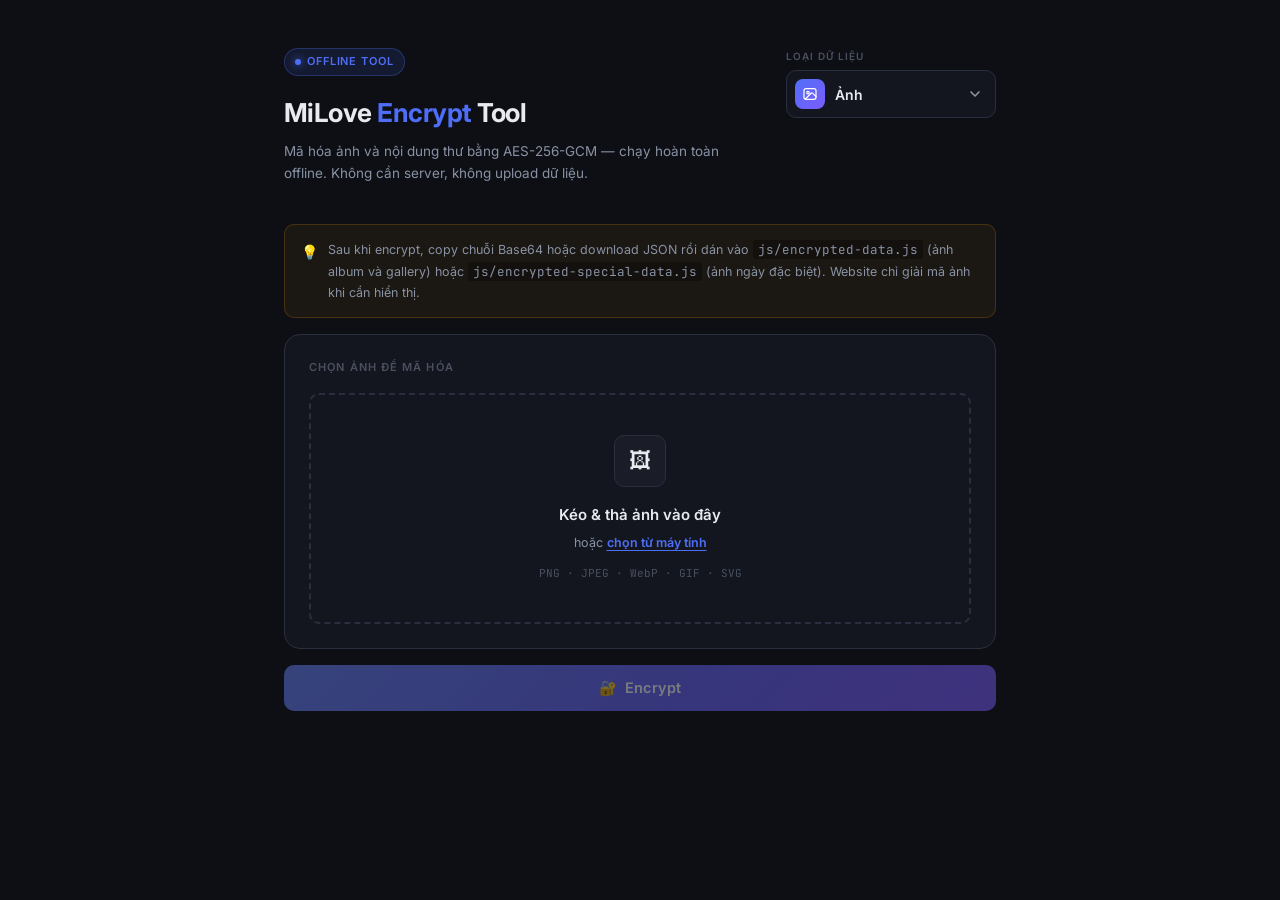
==== encrypt-tool.html @ bb498503 "first commit" ====
<!DOCTYPE html>
<html lang="vi">
<head>
  <meta charset="UTF-8">
  <meta name="viewport" content="width=device-width, initial-scale=1.0">
  <title>Encrypt Tool — MiLove</title>
  <link rel="preconnect" href="https://fonts.googleapis.com">
  <link rel="preconnect" href="https://fonts.gstatic.com" crossorigin>
  <link href="https://fonts.googleapis.com/css2?family=Inter:wght@300;400;500;600;700&family=JetBrains+Mono:wght@400;500&display=swap" rel="stylesheet">
  <style>
    /* ── Reset & Base ── */
    *, *::before, *::after { box-sizing: border-box; margin: 0; padding: 0; }

    :root {
      --bg-base:       #0d0f14;
      --bg-surface:    #13161e;
      --bg-elevated:   #1a1d27;
      --bg-hover:      #20243300;
      --border:        #2a2f3f;
      --border-active: #4f6ef7;
      --accent:        #4f6ef7;
      --accent-glow:   rgba(79, 110, 247, 0.25);
      --accent-2:      #7c5cfc;
      --success:       #22d3a0;
      --success-glow:  rgba(34, 211, 160, 0.2);
      --warning:       #f59e0b;
      --error:         #f04060;
      --text-primary:  #e8eaf0;
      --text-secondary:#8892a4;
      --text-muted:    #4a5060;
      --font-mono:     'JetBrains Mono', monospace;
      --font-sans:     'Inter', -apple-system, sans-serif;
      --radius-sm:     6px;
      --radius-md:     10px;
      --radius-lg:     16px;
      --transition:    180ms cubic-bezier(0.4, 0, 0.2, 1);
    }

    html, body {
      min-height: 100vh;
      background: var(--bg-base);
      color: var(--text-primary);
      font-family: var(--font-sans);
      font-size: 14px;
      line-height: 1.6;
      -webkit-font-smoothing: antialiased;
    }

    /* ── Layout ── */
    .app {
      max-width: 760px;
      margin: 0 auto;
      padding: 48px 24px 80px;
    }

    /* ── Header ── */
    .header {
      display: flex;
      align-items: flex-start;
      justify-content: space-between;
      gap: 24px;
      margin-bottom: 40px;
    }
    .header-main { min-width: 0; }
    .header-badge {
      display: inline-flex;
      align-items: center;
      gap: 6px;
      padding: 4px 10px;
      background: rgba(79, 110, 247, 0.12);
      border: 1px solid rgba(79, 110, 247, 0.3);
      border-radius: 20px;
      font-size: 11px;
      font-weight: 600;
      letter-spacing: 0.08em;
      text-transform: uppercase;
      color: var(--accent);
      margin-bottom: 16px;
    }
    .header-badge::before {
      content: '';
      width: 6px; height: 6px;
      background: var(--accent);
      border-radius: 50%;
      box-shadow: 0 0 8px var(--accent);
      animation: pulse-dot 2s ease-in-out infinite;
    }
    @keyframes pulse-dot {
      0%, 100% { opacity: 1; transform: scale(1); }
      50%       { opacity: 0.6; transform: scale(0.8); }
    }
    .header h1 {
      font-size: 26px;
      font-weight: 700;
      color: var(--text-primary);
      letter-spacing: -0.02em;
    }
    .header h1 span { color: var(--accent); }
    .header p {
      margin-top: 8px;
      color: var(--text-secondary);
      font-size: 13.5px;
      max-width: 480px;
    }

    /* ── Card ── */
    .card {
      background: var(--bg-surface);
      border: 1px solid var(--border);
      border-radius: var(--radius-lg);
      padding: 24px;
      margin-bottom: 16px;
    }
    .card-title {
      font-size: 11px;
      font-weight: 600;
      letter-spacing: 0.1em;
      text-transform: uppercase;
      color: var(--text-muted);
      margin-bottom: 16px;
    }

    /* ── Drop Zone ── */
    .drop-zone {
      border: 2px dashed var(--border);
      border-radius: var(--radius-md);
      padding: 40px 24px;
      text-align: center;
      cursor: pointer;
      transition: border-color var(--transition), background var(--transition), transform var(--transition);
      position: relative;
      overflow: hidden;
    }
    .drop-zone::before {
      content: '';
      position: absolute;
      inset: 0;
      background: radial-gradient(ellipse at center, var(--accent-glow) 0%, transparent 70%);
      opacity: 0;
      transition: opacity var(--transition);
    }
    .drop-zone:hover,
    .drop-zone.drag-over {
      border-color: var(--accent);
      background: rgba(79, 110, 247, 0.04);
      transform: scale(1.002);
    }
    .drop-zone:hover::before,
    .drop-zone.drag-over::before { opacity: 1; }
    .drop-zone.drag-over { border-style: solid; }

    .drop-icon {
      width: 52px; height: 52px;
      margin: 0 auto 16px;
      background: var(--bg-elevated);
      border: 1px solid var(--border);
      border-radius: var(--radius-md);
      display: flex;
      align-items: center;
      justify-content: center;
      font-size: 22px;
      transition: transform var(--transition), border-color var(--transition);
    }
    .drop-zone:hover .drop-icon { transform: translateY(-2px); border-color: var(--accent); }

    .drop-title {
      font-size: 15px;
      font-weight: 600;
      color: var(--text-primary);
      margin-bottom: 6px;
    }
    .drop-sub {
      font-size: 12.5px;
      color: var(--text-secondary);
    }
    .drop-sub strong {
      color: var(--accent);
      font-weight: 600;
      cursor: pointer;
      text-decoration: underline;
      text-underline-offset: 3px;
    }
    .drop-formats {
      margin-top: 12px;
      font-size: 11px;
      color: var(--text-muted);
      font-family: var(--font-mono);
    }

    #file-input { display: none; }

    /* ── File Info ── */
    .file-info {
      display: none;
      margin-top: 20px;
      background: var(--bg-elevated);
      border: 1px solid var(--border);
      border-radius: var(--radius-md);
      overflow: hidden;
    }
    .file-info.visible { display: block; }

    .file-preview-row {
      display: flex;
      align-items: center;
      gap: 16px;
      padding: 16px;
      border-bottom: 1px solid var(--border);
    }
    .file-thumb {
      width: 56px; height: 56px;
      border-radius: var(--radius-sm);
      object-fit: cover;
      background: var(--bg-base);
      border: 1px solid var(--border);
      flex-shrink: 0;
    }
    .file-meta { flex: 1; min-width: 0; }
    .file-name {
      font-size: 13.5px;
      font-weight: 600;
      color: var(--text-primary);
      white-space: nowrap;
      overflow: hidden;
      text-overflow: ellipsis;
      margin-bottom: 4px;
    }
    .file-tags {
      display: flex;
      flex-wrap: wrap;
      gap: 6px;
    }
    .tag {
      display: inline-flex;
      align-items: center;
      gap: 4px;
      padding: 2px 8px;
      background: var(--bg-base);
      border: 1px solid var(--border);
      border-radius: 4px;
      font-size: 11px;
      color: var(--text-secondary);
      font-family: var(--font-mono);
    }

    .file-key-row {
      padding: 12px 16px;
      display: flex;
      align-items: center;
      gap: 12px;
    }
    .key-label {
      font-size: 12px;
      color: var(--text-secondary);
      flex-shrink: 0;
    }
    .key-input {
      flex: 1;
      background: var(--bg-base);
      border: 1px solid var(--border);
      border-radius: var(--radius-sm);
      padding: 6px 10px;
      font-family: var(--font-mono);
      font-size: 12.5px;
      color: var(--text-primary);
      outline: none;
      transition: border-color var(--transition);
    }
    .key-input:focus { border-color: var(--accent); }

    /* ── Encrypt Button ── */
    .btn-encrypt {
      display: flex;
      align-items: center;
      justify-content: center;
      gap: 8px;
      width: 100%;
      padding: 14px 24px;
      background: linear-gradient(135deg, var(--accent) 0%, var(--accent-2) 100%);
      border: none;
      border-radius: var(--radius-md);
      color: #fff;
      font-family: var(--font-sans);
      font-size: 14.5px;
      font-weight: 600;
      letter-spacing: 0.01em;
      cursor: pointer;
      position: relative;
      overflow: hidden;
      transition: opacity var(--transition), transform var(--transition), box-shadow var(--transition);
      box-shadow: 0 4px 24px rgba(79, 110, 247, 0.3);
    }
    .btn-encrypt::after {
      content: '';
      position: absolute;
      inset: 0;
      background: linear-gradient(135deg, rgba(255,255,255,0.15) 0%, transparent 60%);
    }
    .btn-encrypt:hover:not(:disabled) {
      transform: translateY(-1px);
      box-shadow: 0 6px 32px rgba(79, 110, 247, 0.45);
    }
    .btn-encrypt:active:not(:disabled) { transform: translateY(0); }
    .btn-encrypt:disabled {
      opacity: 0.45;
      cursor: not-allowed;
      transform: none;
      box-shadow: none;
    }
    .btn-encrypt .spinner {
      display: none;
      width: 16px; height: 16px;
      border: 2px solid rgba(255,255,255,0.3);
      border-top-color: #fff;
      border-radius: 50%;
      animation: spin 0.7s linear infinite;
    }
    @keyframes spin { to { transform: rotate(360deg); } }
    .btn-encrypt.loading .btn-label { display: none; }
    .btn-encrypt.loading .spinner  { display: block; }

    /* ── Result Card ── */
    .result-card {
      display: none;
      background: var(--bg-surface);
      border: 1px solid var(--success);
      border-radius: var(--radius-lg);
      overflow: hidden;
      margin-bottom: 16px;
    }
    .result-card.visible { display: block; }

    .result-header {
      display: flex;
      align-items: center;
      justify-content: space-between;
      padding: 14px 20px;
      background: rgba(34, 211, 160, 0.07);
      border-bottom: 1px solid rgba(34, 211, 160, 0.15);
    }
    .result-title {
      display: flex;
      align-items: center;
      gap: 8px;
      font-size: 12.5px;
      font-weight: 600;
      color: var(--success);
    }
    .result-title::before {
      content: '✓';
      width: 20px; height: 20px;
      background: var(--success);
      border-radius: 50%;
      display: flex;
      align-items: center;
      justify-content: center;
      font-size: 11px;
      color: #0d0f14;
      font-weight: 700;
    }

    .result-stats {
      display: flex;
      gap: 20px;
      padding: 14px 20px;
      border-bottom: 1px solid var(--border);
    }
    .stat { display: flex; flex-direction: column; gap: 2px; }
    .stat-label { font-size: 10px; text-transform: uppercase; letter-spacing: 0.08em; color: var(--text-muted); }
    .stat-value { font-size: 13px; font-weight: 600; font-family: var(--font-mono); color: var(--text-primary); }

    .result-textarea-wrapper { position: relative; }
    .result-textarea {
      width: 100%;
      min-height: 120px;
      max-height: 200px;
      background: var(--bg-base);
      border: none;
      padding: 16px 20px;
      font-family: var(--font-mono);
      font-size: 11.5px;
      color: var(--text-secondary);
      resize: vertical;
      outline: none;
      line-height: 1.7;
      word-break: break-all;
    }

    .result-actions {
      display: flex;
      gap: 10px;
      padding: 12px 16px;
      border-top: 1px solid var(--border);
    }
    .btn-action {
      flex: 1;
      display: flex;
      align-items: center;
      justify-content: center;
      gap: 6px;
      padding: 10px 16px;
      border: 1px solid var(--border);
      border-radius: var(--radius-sm);
      background: var(--bg-elevated);
      color: var(--text-primary);
      font-family: var(--font-sans);
      font-size: 13px;
      font-weight: 500;
      cursor: pointer;
      transition: border-color var(--transition), background var(--transition), transform var(--transition);
    }
    .btn-action:hover {
      border-color: var(--accent);
      background: rgba(79, 110, 247, 0.08);
      transform: translateY(-1px);
    }
    .btn-action:active { transform: translateY(0); }
    .btn-action.copied {
      border-color: var(--success);
      color: var(--success);
      background: rgba(34, 211, 160, 0.08);
    }

    /* ── Batch Card ── */
    .batch-card {
      background: var(--bg-surface);
      border: 1px solid var(--border);
      border-radius: var(--radius-lg);
      overflow: hidden;
      margin-bottom: 16px;
    }
    .batch-header {
      display: flex;
      align-items: center;
      justify-content: space-between;
      padding: 16px 20px;
      border-bottom: 1px solid var(--border);
    }
    .batch-title {
      font-size: 13px;
      font-weight: 600;
      color: var(--text-primary);
    }
    .batch-count {
      font-size: 11px;
      padding: 3px 10px;
      background: rgba(79, 110, 247, 0.12);
      border: 1px solid rgba(79, 110, 247, 0.25);
      border-radius: 20px;
      color: var(--accent);
      font-family: var(--font-mono);
    }
    .batch-list {
      max-height: 240px;
      overflow-y: auto;
    }
    .batch-item {
      display: flex;
      align-items: center;
      gap: 12px;
      padding: 10px 20px;
      border-bottom: 1px solid var(--border);
    }
    .batch-item:last-child { border-bottom: none; }
    .batch-item-dot {
      width: 8px; height: 8px;
      border-radius: 50%;
      background: var(--success);
      box-shadow: 0 0 8px var(--success-glow);
      flex-shrink: 0;
    }
    .batch-item-key {
      flex: 1;
      font-family: var(--font-mono);
      font-size: 12px;
      color: var(--text-primary);
    }
    .batch-item-size {
      font-family: var(--font-mono);
      font-size: 11px;
      color: var(--text-muted);
    }
    .batch-actions {
      display: flex;
      gap: 10px;
      padding: 12px 16px;
      border-top: 1px solid var(--border);
    }

    /* ── Toast ── */
    .toast {
      position: fixed;
      bottom: 32px;
      right: 32px;
      display: flex;
      align-items: center;
      gap: 10px;
      padding: 12px 18px;
      background: var(--bg-elevated);
      border: 1px solid var(--border);
      border-radius: var(--radius-md);
      font-size: 13px;
      color: var(--text-primary);
      box-shadow: 0 8px 32px rgba(0,0,0,0.4);
      transform: translateY(80px);
      opacity: 0;
      transition: transform 300ms cubic-bezier(0.34, 1.56, 0.64, 1), opacity 250ms ease;
      z-index: 1000;
      pointer-events: none;
    }
    .toast.show { transform: translateY(0); opacity: 1; }
    .toast-icon { font-size: 16px; }

    /* ── Info Row ── */
    .info-row {
      display: flex;
      align-items: flex-start;
      gap: 10px;
      padding: 14px 16px;
      background: rgba(245, 158, 11, 0.06);
      border: 1px solid rgba(245, 158, 11, 0.2);
      border-radius: var(--radius-md);
      font-size: 12.5px;
      color: var(--text-secondary);
      line-height: 1.7;
      margin-bottom: 16px;
    }
    .info-icon { font-size: 14px; flex-shrink: 0; margin-top: 1px; }

    /* ── Mode dropdown (top-right of the header) ── */
    .mode-picker {
      position: relative;
      flex-shrink: 0;
      width: 210px;
    }
    .mode-label {
      display: block;
      margin-bottom: 6px;
      font-size: 10px;
      font-weight: 600;
      letter-spacing: 0.1em;
      text-transform: uppercase;
      color: var(--text-muted);
    }
    .mode-trigger {
      width: 100%;
      display: flex;
      align-items: center;
      gap: 10px;
      padding: 8px 12px 8px 8px;
      color: var(--text-primary);
      font-family: var(--font-sans);
      font-size: 14px;
      font-weight: 600;
      text-align: left;
      background: var(--bg-surface);
      border: 1px solid var(--border);
      border-radius: var(--radius-md);
      cursor: pointer;
      transition: border-color var(--transition), box-shadow var(--transition), background var(--transition);
    }
    .mode-trigger:hover { border-color: #3a4160; background: var(--bg-elevated); }
    .mode-trigger:focus-visible,
    .mode-picker.open .mode-trigger {
      outline: none;
      border-color: var(--border-active);
      box-shadow: 0 0 0 3px var(--accent-glow);
    }
    .mode-trigger-text { flex: 1; }
    .mode-chevron {
      width: 16px;
      height: 16px;
      color: var(--text-secondary);
      transition: transform var(--transition);
    }
    .mode-picker.open .mode-chevron { transform: rotate(180deg); }

    .mode-icon {
      flex-shrink: 0;
      width: 30px;
      height: 30px;
      display: flex;
      align-items: center;
      justify-content: center;
      color: #fff;
      background: linear-gradient(135deg, var(--accent), var(--accent-2));
      border-radius: 8px;
    }
    .mode-icon svg { width: 16px; height: 16px; }

    .mode-menu {
      position: absolute;
      z-index: 20;
      top: calc(100% + 8px);
      right: 0;
      width: 290px;
      padding: 6px;
      list-style: none;
      background: var(--bg-surface);
      border: 1px solid var(--border);
      border-radius: var(--radius-md);
      box-shadow: 0 16px 40px rgba(0, 0, 0, 0.5);
      opacity: 0;
      transform: translateY(-6px);
      pointer-events: none;
      transition: opacity var(--transition), transform var(--transition);
    }
    .mode-picker.open .mode-menu {
      opacity: 1;
      transform: translateY(0);
      pointer-events: auto;
    }
    .mode-option {
      display: flex;
      align-items: center;
      gap: 12px;
      padding: 10px;
      border-radius: var(--radius-sm);
      cursor: pointer;
      transition: background var(--transition);
    }
    .mode-option .mode-icon {
      color: var(--text-secondary);
      background: var(--bg-base);
      border: 1px solid var(--border);
    }
    .mode-option.focused { background: var(--bg-elevated); }
    .mode-option[aria-selected="true"] .mode-icon {
      color: #fff;
      background: linear-gradient(135deg, var(--accent), var(--accent-2));
      border-color: transparent;
    }
    .mode-option-text { flex: 1; display: flex; flex-direction: column; gap: 1px; min-width: 0; }
    .mode-option-title { font-size: 14px; font-weight: 600; color: var(--text-primary); }
    .mode-option-sub   { font-size: 12px; line-height: 1.4; color: var(--text-muted); }
    .mode-option-check {
      width: 16px;
      height: 16px;
      color: var(--accent);
      opacity: 0;
    }
    .mode-option[aria-selected="true"] .mode-option-check { opacity: 1; }

    @media (max-width: 560px) {
      .header { flex-direction: column; }
      .mode-picker { width: 100%; }
      .mode-menu { left: 0; right: auto; width: 100%; }
    }
    .panel[hidden] { display: none; }

    /* ── Letter form ── */
    .letter-form { display: flex; flex-direction: column; gap: 22px; }
    .field-head {
      display: flex;
      align-items: baseline;
      justify-content: space-between;
      gap: 12px;
      margin-bottom: 8px;
    }
    .field-label {
      font-size: 13px;
      font-weight: 600;
      color: var(--text-primary);
    }
    .field-meta {
      font-family: var(--font-mono);
      font-size: 11px;
      color: var(--text-muted);
    }
    .text-field {
      display: block;
      width: 100%;
      padding: 14px 16px;
      background: var(--bg-base);
      border: 1px solid var(--border);
      border-radius: var(--radius-md);
      color: var(--text-primary);
      font-family: var(--font-sans);
      font-size: 14px;
      line-height: 1.75;
      resize: vertical;
      outline: none;
      transition: border-color var(--transition), box-shadow var(--transition);
    }
    .text-field::placeholder { color: var(--text-muted); }
    .text-field:hover { border-color: #3a4160; }
    .text-field:focus {
      border-color: var(--border-active);
      box-shadow: 0 0 0 3px var(--accent-glow);
    }
    .field-hint {
      margin-top: 8px;
      font-size: 12px;
      color: var(--text-muted);
    }
    #letter-body { min-height: 280px; }
    #letter-sig  { min-height: 84px; }
    #letter-result { min-height: 160px; font-family: var(--font-mono); font-size: 11.5px; color: var(--text-secondary); word-break: break-all; }
    .letter-status { min-height: 20px; margin: 14px 0 0; font-size: 13px; color: var(--text-secondary); }
    .letter-status.ok  { color: var(--success); }
    .letter-status.err { color: var(--error); }

    /* ── Scrollbar ── */
    ::-webkit-scrollbar { width: 6px; }
    ::-webkit-scrollbar-track { background: transparent; }
    ::-webkit-scrollbar-thumb { background: var(--border); border-radius: 3px; }
    ::-webkit-scrollbar-thumb:hover { background: #3a404f; }
  </style>
</head>
<body>
  <div class="app">

    <!-- Header -->
    <header class="header">
      <div class="header-main">
        <div class="header-badge">Offline Tool</div>
        <h1>MiLove <span>Encrypt</span> Tool</h1>
        <p>Mã hóa ảnh và nội dung thư bằng AES-256-GCM — chạy hoàn toàn offline. Không cần server, không upload dữ liệu.</p>
      </div>

      <div class="mode-picker" id="mode-picker">
        <span class="mode-label" id="mode-label">Loại dữ liệu</span>
        <button class="mode-trigger" id="mode-trigger" type="button" role="combobox"
                aria-haspopup="listbox" aria-expanded="false" aria-controls="mode-menu"
                aria-labelledby="mode-label mode-trigger-text">
          <span class="mode-icon" id="mode-trigger-icon" aria-hidden="true"><svg viewBox="0 0 24 24" fill="none" stroke="currentColor" stroke-width="1.8" stroke-linecap="round" stroke-linejoin="round"><rect x="3" y="4" width="18" height="16" rx="3"/><circle cx="9" cy="10" r="1.8"/><path d="M21 16l-5.2-5.2a1.5 1.5 0 0 0-2.1 0L5 19.5"/></svg></span>
          <span class="mode-trigger-text" id="mode-trigger-text">Ảnh</span>
          <svg class="mode-chevron" viewBox="0 0 24 24" fill="none" stroke="currentColor" stroke-width="2.5" stroke-linecap="round" stroke-linejoin="round" aria-hidden="true"><path d="M6 9l6 6 6-6"/></svg>
        </button>
        <ul class="mode-menu" id="mode-menu" role="listbox" aria-labelledby="mode-label">
          <li class="mode-option" id="mode-option-image" role="option" aria-selected="true" data-mode="image">
            <span class="mode-icon" aria-hidden="true"><svg viewBox="0 0 24 24" fill="none" stroke="currentColor" stroke-width="1.8" stroke-linecap="round" stroke-linejoin="round"><rect x="3" y="4" width="18" height="16" rx="3"/><circle cx="9" cy="10" r="1.8"/><path d="M21 16l-5.2-5.2a1.5 1.5 0 0 0-2.1 0L5 19.5"/></svg></span>
            <span class="mode-option-text">
              <span class="mode-option-title">Ảnh</span>
              <span class="mode-option-sub">Mã hóa file ảnh thành chuỗi Base64</span>
            </span>
            <svg class="mode-option-check" viewBox="0 0 24 24" fill="none" stroke="currentColor" stroke-width="3" stroke-linecap="round" stroke-linejoin="round" aria-hidden="true"><path d="M5 12.5l4.5 4.5L19 7.5"/></svg>
          </li>
          <li class="mode-option" id="mode-option-letter" role="option" aria-selected="false" data-mode="letter">
            <span class="mode-icon" aria-hidden="true"><svg viewBox="0 0 24 24" fill="none" stroke="currentColor" stroke-width="1.8" stroke-linecap="round" stroke-linejoin="round"><rect x="3" y="5" width="18" height="14" rx="3"/><path d="M4 7.5l8 6 8-6"/></svg></span>
            <span class="mode-option-text">
              <span class="mode-option-title">Lá thư</span>
              <span class="mode-option-sub">Mã hóa nội dung và chữ ký lá thư</span>
            </span>
            <svg class="mode-option-check" viewBox="0 0 24 24" fill="none" stroke="currentColor" stroke-width="3" stroke-linecap="round" stroke-linejoin="round" aria-hidden="true"><path d="M5 12.5l4.5 4.5L19 7.5"/></svg>
          </li>
        </ul>
      </div>
    </header>

    <!-- ═══════════ IMAGE PANEL ═══════════ -->
    <section class="panel" id="panel-image">

    <!-- Info -->
    <div class="info-row">
      <span class="info-icon">💡</span>
      <span>
        Sau khi encrypt, copy chuỗi Base64 hoặc download JSON rồi dán vào <code style="font-family:var(--font-mono);background:rgba(0,0,0,0.3);padding:1px 5px;border-radius:3px;">js/encrypted-data.js</code> (ảnh album và gallery) hoặc <code style="font-family:var(--font-mono);background:rgba(0,0,0,0.3);padding:1px 5px;border-radius:3px;">js/encrypted-special-data.js</code> (ảnh ngày đặc biệt). Website chỉ giải mã ảnh khi cần hiển thị.
      </span>
    </div>

    <!-- Drop Zone Card -->
    <div class="card">
      <div class="card-title">Chọn ảnh để mã hóa</div>

      <div class="drop-zone" id="drop-zone" role="button" tabindex="0" aria-label="Kéo thả ảnh vào đây">
        <div class="drop-icon">🖼</div>
        <div class="drop-title">Kéo & thả ảnh vào đây</div>
        <div class="drop-sub">hoặc <strong id="browse-trigger">chọn từ máy tính</strong></div>
        <div class="drop-formats">PNG · JPEG · WebP · GIF · SVG</div>
      </div>

      <input type="file" id="file-input" accept="image/*" multiple>

      <!-- File Info (visible after file selected) -->
      <div class="file-info" id="file-info">
        <div class="file-preview-row">
          <img class="file-thumb" id="file-thumb" src="" alt="Preview">
          <div class="file-meta">
            <div class="file-name" id="file-name">filename.png</div>
            <div class="file-tags">
              <span class="tag" id="tag-size">— KB</span>
              <span class="tag" id="tag-dims">—×—</span>
              <span class="tag" id="tag-type">image/png</span>
            </div>
          </div>
        </div>
        <div class="file-key-row">
          <span class="key-label">Key:</span>
          <input type="text" class="key-input" id="key-input" placeholder="anh-va-em-chibi" spellcheck="false">
        </div>
      </div>
    </div>

    <!-- Encrypt Button -->
    <button class="btn-encrypt" id="btn-encrypt" disabled>
      <span class="spinner"></span>
      <span class="btn-label">🔐 &nbsp;Encrypt</span>
    </button>

    <!-- Single Result Card -->
    <div class="result-card" id="result-card">
      <div class="result-header">
        <div class="result-title">Mã hóa thành công</div>
        <span id="result-time" style="font-size:11px;color:var(--text-muted);font-family:var(--font-mono);">0ms</span>
      </div>
      <div class="result-stats">
        <div class="stat">
          <span class="stat-label">Kích thước đầu ra</span>
          <span class="stat-value" id="stat-bytes">—</span>
        </div>
        <div class="stat">
          <span class="stat-label">Thuật toán</span>
          <span class="stat-value">AES-256-GCM</span>
        </div>
        <div class="stat">
          <span class="stat-label">Key</span>
          <span class="stat-value" id="stat-key">—</span>
        </div>
      </div>
      <div class="result-textarea-wrapper">
        <textarea class="result-textarea" id="result-textarea" readonly></textarea>
      </div>
      <div class="result-actions">
        <button class="btn-action" id="btn-copy">📋 &nbsp;Copy</button>
        <button class="btn-action" id="btn-add-batch">＋ &nbsp;Thêm vào JSON</button>
      </div>
    </div>

    <!-- Batch JSON Card -->
    <div class="batch-card" id="batch-card" style="display:none;">
      <div class="batch-header">
        <span class="batch-title">Danh sách mã hóa</span>
        <span class="batch-count" id="batch-count">0 ảnh</span>
      </div>
      <div class="batch-list" id="batch-list"></div>
      <div class="batch-actions">
        <button class="btn-action" id="btn-copy-json">📋 &nbsp;Copy JSON</button>
        <button class="btn-action" id="btn-download-json">💾 &nbsp;Download JSON</button>
        <button class="btn-action" id="btn-clear-batch" style="flex:0;padding:10px 14px;color:var(--error);border-color:rgba(240,64,96,0.3);">✕</button>
      </div>
    </div>

    </section>

    <!-- ═══════════ LETTER PANEL ═══════════ -->
    <section class="panel" id="panel-letter" hidden>
      <div class="info-row">
        <span class="info-icon">💡</span>
        <span>
          Nhập nội dung thư và chữ ký, bấm <strong>Mã hóa</strong>, rồi thay khối <code style="font-family:var(--font-mono);background:rgba(0,0,0,0.3);padding:1px 5px;border-radius:3px;">const LetterData = {…};</code> ở cuối <code style="font-family:var(--font-mono);background:rgba(0,0,0,0.3);padding:1px 5px;border-radius:3px;">js/encrypted-data.js</code> bằng kết quả. Website sẽ tự giải mã khi mở thư.
        </span>
      </div>

      <div class="card letter-form">
        <div class="field">
          <div class="field-head">
            <label class="field-label" for="letter-body">Nội dung thư</label>
            <span class="field-meta" id="letter-body-count">0 ký tự</span>
          </div>
          <textarea class="text-field" id="letter-body" spellcheck="false" placeholder="Gửi em, ..."></textarea>
        </div>

        <div class="field">
          <div class="field-head">
            <label class="field-label" for="letter-sig">Chữ ký cuối thư</label>
          </div>
          <textarea class="text-field" id="letter-sig" spellcheck="false" placeholder="Anh,&#10;Yêu của Em❤️">Anh,
Yêu của Em❤️</textarea>
          <p class="field-hint">Xuống dòng ở đây là xuống dòng trong chữ ký trên thư.</p>
        </div>
      </div>

      <button class="btn-encrypt" id="btn-letter-encrypt" type="button">
        <span class="btn-label">🔐 &nbsp;Mã hóa thư</span>
      </button>
      <div class="letter-status" id="letter-status"></div>

      <div class="result-card" id="letter-result-card" style="margin-top:16px;">
        <div class="result-header">
          <div class="result-title">Khối LetterData cho js/encrypted-data.js</div>
        </div>
        <div class="result-textarea-wrapper">
          <textarea class="result-textarea" id="letter-result" readonly spellcheck="false" style="max-height:none;"></textarea>
        </div>
        <div class="result-actions">
          <button class="btn-action" id="btn-letter-verify" type="button">✔ &nbsp;Giải mã thử</button>
          <button class="btn-action" id="btn-letter-copy" type="button">📋 &nbsp;Copy</button>
        </div>
      </div>
    </section>

  </div>

  <!-- Toast -->
  <div class="toast" id="toast">
    <span class="toast-icon" id="toast-icon">✓</span>
    <span id="toast-msg">Đã copy!</span>
  </div>

  <!-- Same module the website uses to decrypt: one algorithm, one key -->
  <script src="./js/crypto.js"></script>
  <script>
    /* ══════════════════════════════════════════════════════════════
       ENCRYPT TOOL — inline script (no external dependencies)
       ══════════════════════════════════════════════════════════════ */

    'use strict';

    // ── State ──
    let currentFile    = null;
    let currentDataURL = null;
    const batchData    = {};  // { key: base64String }

    // ── DOM refs ──
    const dropZone      = document.getElementById('drop-zone');
    const fileInput     = document.getElementById('file-input');
    const browseTrigger = document.getElementById('browse-trigger');
    const fileInfoEl    = document.getElementById('file-info');
    const fileThumbnail = document.getElementById('file-thumb');
    const fileNameEl    = document.getElementById('file-name');
    const tagSize       = document.getElementById('tag-size');
    const tagDims       = document.getElementById('tag-dims');
    const tagType       = document.getElementById('tag-type');
    const keyInput      = document.getElementById('key-input');
    const btnEncrypt    = document.getElementById('btn-encrypt');
    const resultCard    = document.getElementById('result-card');
    const resultTime    = document.getElementById('result-time');
    const statBytes     = document.getElementById('stat-bytes');
    const statKey       = document.getElementById('stat-key');
    const resultTextarea= document.getElementById('result-textarea');
    const btnCopy       = document.getElementById('btn-copy');
    const btnAddBatch   = document.getElementById('btn-add-batch');
    const batchCard     = document.getElementById('batch-card');
    const batchCount    = document.getElementById('batch-count');
    const batchList     = document.getElementById('batch-list');
    const btnCopyJson   = document.getElementById('btn-copy-json');
    const btnDownload   = document.getElementById('btn-download-json');
    const btnClearBatch = document.getElementById('btn-clear-batch');
    const toast         = document.getElementById('toast');
    const toastIcon     = document.getElementById('toast-icon');
    const toastMsg      = document.getElementById('toast-msg');

    // ── Helpers ──
    function formatBytes(n) {
      if (n < 1024)          return n + ' B';
      if (n < 1024 * 1024)   return (n / 1024).toFixed(1) + ' KB';
      return (n / 1024 / 1024).toFixed(2) + ' MB';
    }

    function slugify(name) {
      return name
        .replace(/\.[^/.]+$/, '')                          // remove extension
        .toLowerCase()
        .normalize('NFD').replace(/[\u0300-\u036f]/g, '')  // remove diacritics
        .replace(/\u0111/g, 'd')                                // \u0111 has no combining mark to strip
        .replace(/[^a-z0-9]+/g, '-')
        .replace(/^-|-$/g, '');
    }


    let toastTimer = null;
    function showToast(msg, icon = '✓', isError = false) {
      clearTimeout(toastTimer);
      toastMsg.textContent  = msg;
      toastIcon.textContent = icon;
      toast.style.borderColor = isError ? 'rgba(240,64,96,0.4)' : 'rgba(34,211,160,0.3)';
      toast.classList.add('show');
      toastTimer = setTimeout(() => toast.classList.remove('show'), 2400);
    }

    // ── File handling ──
    function handleFile(file) {
      if (!file || !file.type.startsWith('image/')) {
        showToast('File không hợp lệ — chỉ hỗ trợ ảnh', '⚠', true);
        return;
      }
      currentFile = file;
      keyInput.value = slugify(file.name);

      // Preview
      const reader = new FileReader();
      reader.onload = (e) => {
        currentDataURL = e.target.result;
        fileThumbnail.src = currentDataURL;

        // Get dimensions
        const img = new Image();
        img.onload = () => {
          tagDims.textContent = `${img.naturalWidth} × ${img.naturalHeight}`;
        };
        img.src = currentDataURL;
      };
      reader.readAsDataURL(file);

      fileNameEl.textContent = file.name;
      tagSize.textContent    = formatBytes(file.size);
      tagType.textContent    = file.type || 'image/*';

      fileInfoEl.classList.add('visible');
      btnEncrypt.disabled = false;
      resultCard.classList.remove('visible');
    }

    // ── Drag & Drop ──
    dropZone.addEventListener('dragover', (e) => {
      e.preventDefault();
      dropZone.classList.add('drag-over');
    });
    dropZone.addEventListener('dragleave', () => dropZone.classList.remove('drag-over'));
    dropZone.addEventListener('drop', (e) => {
      e.preventDefault();
      dropZone.classList.remove('drag-over');
      const file = e.dataTransfer.files[0];
      if (file) handleFile(file);
    });
    dropZone.addEventListener('click', () => fileInput.click());
    dropZone.addEventListener('keydown', (e) => {
      if (e.key === 'Enter' || e.key === ' ') fileInput.click();
    });
    browseTrigger.addEventListener('click', (e) => {
      e.stopPropagation();
      fileInput.click();
    });
    fileInput.addEventListener('change', () => {
      if (fileInput.files[0]) handleFile(fileInput.files[0]);
    });

    // ── Encrypt logic ──
    async function encryptFile(file) {
      return AppCrypto.encryptBytes(await file.arrayBuffer());
    }

    // ── Encrypt button ──
    btnEncrypt.addEventListener('click', async () => {
      if (!currentFile) return;

      // The key is a file name and a URL: keep it to a-z, 0-9 and "-"
      const imageKey = slugify(keyInput.value.trim()) || slugify(currentFile.name);
      keyInput.value = imageKey;

      btnEncrypt.disabled = true;
      btnEncrypt.classList.add('loading');
      resultCard.classList.remove('visible');

      try {
        const t0          = performance.now();
        const base64      = await encryptFile(currentFile);
        const elapsed     = Math.round(performance.now() - t0);

        // Display result
        resultTime.textContent   = elapsed + 'ms';
        statBytes.textContent    = formatBytes(base64.length) + ` (${base64.length.toLocaleString()} chars)`;
        statKey.textContent      = imageKey;
        resultTextarea.value     = base64;
        resultCard.classList.add('visible');

        // Scroll into view
        resultCard.scrollIntoView({ behavior: 'smooth', block: 'nearest' });
      } catch (err) {
        showToast('Lỗi mã hóa: ' + err.message, '✕', true);
        console.error('[EncryptTool] Encrypt error:', err);
      } finally {
        btnEncrypt.disabled = false;
        btnEncrypt.classList.remove('loading');
      }
    });

    // ── Clipboard (async API, with a select + execCommand fallback) ──
    async function copyTextareaValue(textarea) {
      try {
        await navigator.clipboard.writeText(textarea.value);
      } catch {
        textarea.select();
        document.execCommand('copy');
      }
    }

    // ── Copy single result ──
    btnCopy.addEventListener('click', async () => {
      if (!resultTextarea.value) return;
      await copyTextareaValue(resultTextarea);
      btnCopy.classList.add('copied');
      btnCopy.textContent = '✓  Đã copy!';
      showToast('Đã copy chuỗi mã hóa vào clipboard');
      setTimeout(() => {
        btnCopy.classList.remove('copied');
        btnCopy.innerHTML = '📋 &nbsp;Copy';
      }, 2000);
    });

    // ── Add to batch ──
    btnAddBatch.addEventListener('click', () => {
      const key  = statKey.textContent;
      const val  = resultTextarea.value;
      if (!key || !val) return;

      batchData[key] = val;
      renderBatch();
      showToast(`Đã thêm "${key}" vào JSON`);
    });

    function renderBatch() {
      const keys = Object.keys(batchData);
      if (keys.length === 0) {
        batchCard.style.display = 'none';
        return;
      }
      batchCard.style.display = 'block';
      batchCount.textContent  = keys.length + ' ảnh';
      batchList.innerHTML = keys.map(k => `
        <div class="batch-item">
          <div class="batch-item-dot"></div>
          <div class="batch-item-key">${k}</div>
          <div class="batch-item-size">${formatBytes(batchData[k].length)} chars</div>
        </div>
      `).join('');
    }

    // ── Copy JSON ──
    btnCopyJson.addEventListener('click', async () => {
      const json = buildJSON();
      try {
        await navigator.clipboard.writeText(json);
        showToast('Đã copy JSON vào clipboard');
      } catch {
        showToast('Không thể copy — hãy dùng Download', '⚠', true);
      }
    });

    // ── Download JSON ──
    btnDownload.addEventListener('click', () => {
      const json = buildJSON();
      const blob = new Blob([json], { type: 'application/json' });
      const url  = URL.createObjectURL(blob);
      const a    = document.createElement('a');
      a.href     = url;
      a.download = 'image-data-encrypted.json';
      a.click();
      URL.revokeObjectURL(url);
      showToast('Đang tải xuống image-data-encrypted.json');
    });

    // ── Clear batch ──
    btnClearBatch.addEventListener('click', () => {
      Object.keys(batchData).forEach(k => delete batchData[k]);
      renderBatch();
      showToast('Đã xóa danh sách');
    });

    function buildJSON() {
      const entries = Object.entries(batchData)
        .map(([k, v]) => `  "${k}": "${v}"`)
        .join(',\n');
      return `{\n${entries}\n}`;
    }

    /* ══════════════════════════════════════════════════════════════
       MODE DROPDOWN (Ảnh / Lá thư)
       ══════════════════════════════════════════════════════════════ */
    const modePicker  = document.getElementById('mode-picker');
    const modeTrigger = document.getElementById('mode-trigger');
    const modeMenu    = document.getElementById('mode-menu');
    const modes = {
      image:  { option: document.getElementById('mode-option-image'),  panel: document.getElementById('panel-image'),  label: 'Ảnh' },
      letter: { option: document.getElementById('mode-option-letter'), panel: document.getElementById('panel-letter'), label: 'Lá thư' }
    };
    const modeNames = Object.keys(modes);
    let currentMode = 'image';
    let focusedMode = currentMode;   // option highlighted while the menu is open

    function selectMode(name) {
      currentMode = name;
      modeNames.forEach((key) => {
        modes[key].option.setAttribute('aria-selected', String(key === name));
        modes[key].panel.hidden = key !== name;
      });
      document.getElementById('mode-trigger-text').textContent = modes[name].label;
      document.getElementById('mode-trigger-icon').innerHTML = modes[name].option.querySelector('.mode-icon').innerHTML;
    }

    function focusMode(name) {
      focusedMode = name;
      modeNames.forEach((key) => modes[key].option.classList.toggle('focused', key === name));
      modeTrigger.setAttribute('aria-activedescendant', modes[name].option.id);
    }

    function setMenuOpen(open) {
      modePicker.classList.toggle('open', open);
      modeTrigger.setAttribute('aria-expanded', String(open));
      if (open) {
        focusMode(currentMode);
      } else {
        modeTrigger.removeAttribute('aria-activedescendant');
        modeNames.forEach((key) => modes[key].option.classList.remove('focused'));
      }
    }

    function chooseMode(name) {
      selectMode(name);
      setMenuOpen(false);
      modeTrigger.focus();
    }

    modeTrigger.addEventListener('click', () => setMenuOpen(!modePicker.classList.contains('open')));

    modeMenu.addEventListener('click', (e) => {
      const option = e.target.closest('.mode-option');
      if (option) chooseMode(option.dataset.mode);
    });
    modeMenu.addEventListener('mousemove', (e) => {
      const option = e.target.closest('.mode-option');
      if (option) focusMode(option.dataset.mode);
    });

    modeTrigger.addEventListener('keydown', (e) => {
      const isOpen = modePicker.classList.contains('open');
      const step = e.key === 'ArrowDown' ? 1 : e.key === 'ArrowUp' ? -1 : 0;
      if (step) {
        e.preventDefault();
        if (!isOpen) { setMenuOpen(true); return; }
        focusMode(modeNames[(modeNames.indexOf(focusedMode) + step + modeNames.length) % modeNames.length]);
      } else if (e.key === 'Enter' || e.key === ' ') {
        e.preventDefault();
        if (isOpen) chooseMode(focusedMode); else setMenuOpen(true);
      } else if (e.key === 'Escape' && isOpen) {
        e.preventDefault();
        setMenuOpen(false);
      } else if (e.key === 'Tab' && isOpen) {
        setMenuOpen(false);
      }
    });

    // Click anywhere else closes the menu
    document.addEventListener('click', (e) => {
      if (!modePicker.contains(e.target)) setMenuOpen(false);
    });

    /* ══════════════════════════════════════════════════════════════
       LETTER — {body, signature}, each text → AES-GCM → Base64
       (same key and IV+ciphertext format as images; decoded by typing.js)
       ══════════════════════════════════════════════════════════════ */
    const letterBody     = document.getElementById('letter-body');
    const letterSig      = document.getElementById('letter-sig');
    const letterResult   = document.getElementById('letter-result');
    const letterStatus   = document.getElementById('letter-status');
    const btnLetterEnc   = document.getElementById('btn-letter-encrypt');
    const btnLetterVerify = document.getElementById('btn-letter-verify');
    const btnLetterCopy  = document.getElementById('btn-letter-copy');

    const letterBodyCount = document.getElementById('letter-body-count');

    function updateLetterCount() {
      const text  = letterBody.value;
      const lines = text ? text.split('\n').length : 0;
      letterBodyCount.textContent = `${text.length.toLocaleString('vi-VN')} ký tự · ${lines} dòng`;
    }
    letterBody.addEventListener('input', updateLetterCount);
    updateLetterCount();

    function setLetterStatus(msg, kind = '') {
      letterStatus.textContent = msg;
      letterStatus.className = 'letter-status ' + kind;
    }

    const LETTER_FIELD_RE = (field) => new RegExp(field + ":\\s*'([^']+)'");

    btnLetterEnc.addEventListener('click', async () => {
      if (!letterBody.value.trim()) {
        setLetterStatus('Chưa có nội dung thư.', 'err');
        return;
      }
      try {
        const [body, signature] = await Promise.all([
          AppCrypto.encryptText(letterBody.value),
          AppCrypto.encryptText(letterSig.value)
        ]);
        letterResult.value = `const LetterData = {\n  body:      '${body}',\n  signature: '${signature}'\n};`;
        document.getElementById('letter-result-card').classList.add('visible');
        // Fit the box to its content (only measurable once the card is displayed)
        letterResult.style.height = 'auto';
        letterResult.style.height = letterResult.scrollHeight + 'px';
        setLetterStatus('Đã mã hóa. Thay khối const LetterData ở cuối js/encrypted-data.js bằng kết quả bên dưới.', 'ok');
      } catch (err) {
        console.error('[EncryptTool] Letter encrypt error:', err);
        setLetterStatus('Lỗi mã hóa: ' + err.message, 'err');
      }
    });

    btnLetterVerify.addEventListener('click', async () => {
      try {
        const [body, signature] = await Promise.all(
          ['body', 'signature'].map((field) => AppCrypto.decryptText(letterResult.value.match(LETTER_FIELD_RE(field))[1]))
        );
        const same = body === letterBody.value && signature === letterSig.value;
        setLetterStatus(
          same ? 'Giải mã khớp 100% với nội dung đã nhập.' : 'Giải mã được nhưng KHÔNG khớp nội dung nhập.',
          same ? 'ok' : 'err'
        );
      } catch (err) {
        setLetterStatus('Giải mã thất bại: ' + err.message, 'err');
      }
    });

    btnLetterCopy.addEventListener('click', async () => {
      await copyTextareaValue(letterResult);
      showToast('Đã copy khối LetterData');
    });

  </script>
</body>
</html>
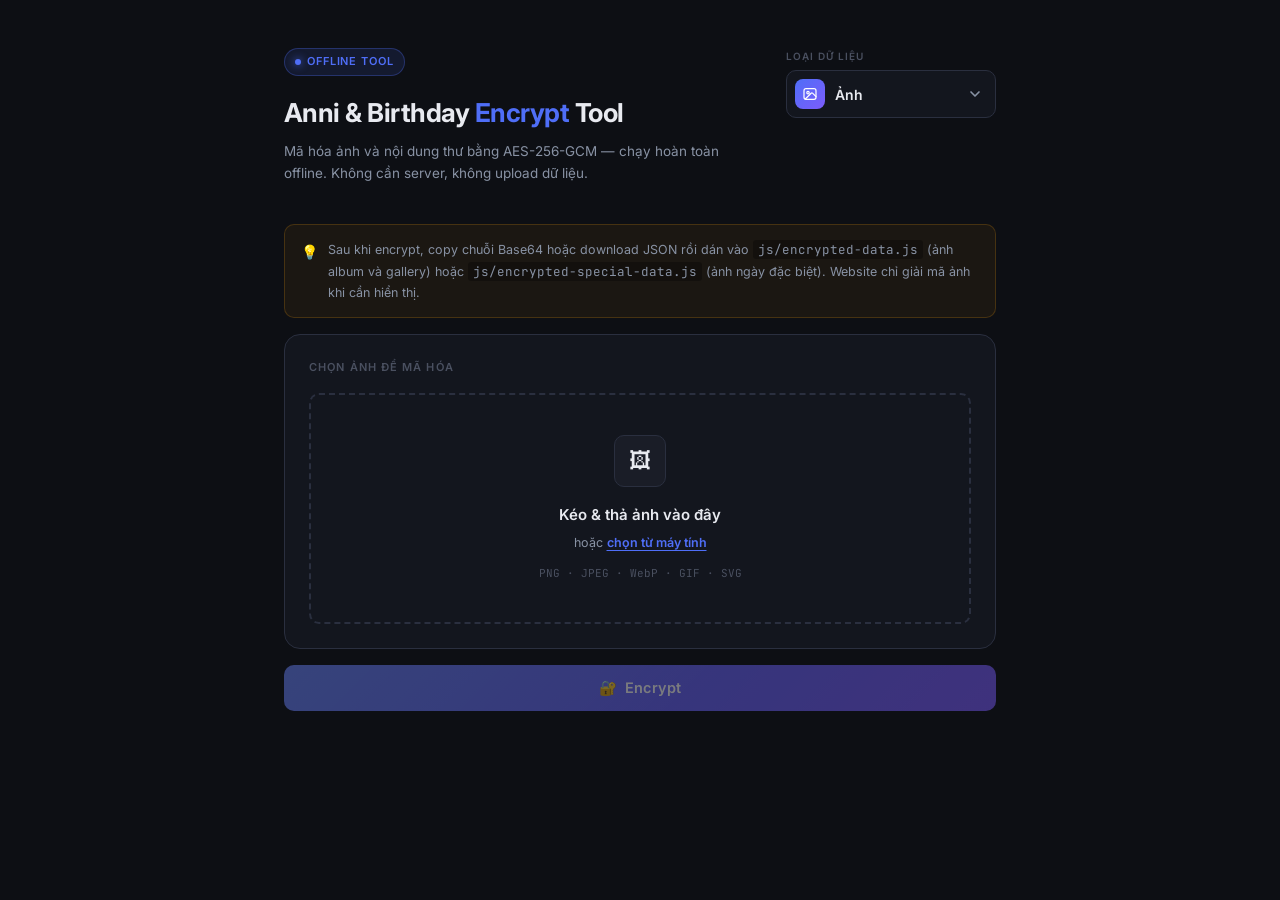
==== commit c94ec2b4: "Update project name to Anni & Birthday, new repo URL and new QR code" ====
--- a/encrypt-tool.html
+++ b/encrypt-tool.html
@@ -3,7 +3,7 @@
 <head>
   <meta charset="UTF-8">
   <meta name="viewport" content="width=device-width, initial-scale=1.0">
-  <title>Encrypt Tool — MiLove</title>
+  <title>Encrypt Tool — Anni &amp; Birthday</title>
   <link rel="preconnect" href="https://fonts.googleapis.com">
   <link rel="preconnect" href="https://fonts.gstatic.com" crossorigin>
   <link href="https://fonts.googleapis.com/css2?family=Inter:wght@300;400;500;600;700&family=JetBrains+Mono:wght@400;500&display=swap" rel="stylesheet">
@@ -714,7 +714,7 @@
     <header class="header">
       <div class="header-main">
         <div class="header-badge">Offline Tool</div>
-        <h1>MiLove <span>Encrypt</span> Tool</h1>
+        <h1>Anni &amp; Birthday <span>Encrypt</span> Tool</h1>
         <p>Mã hóa ảnh và nội dung thư bằng AES-256-GCM — chạy hoàn toàn offline. Không cần server, không upload dữ liệu.</p>
       </div>
 
